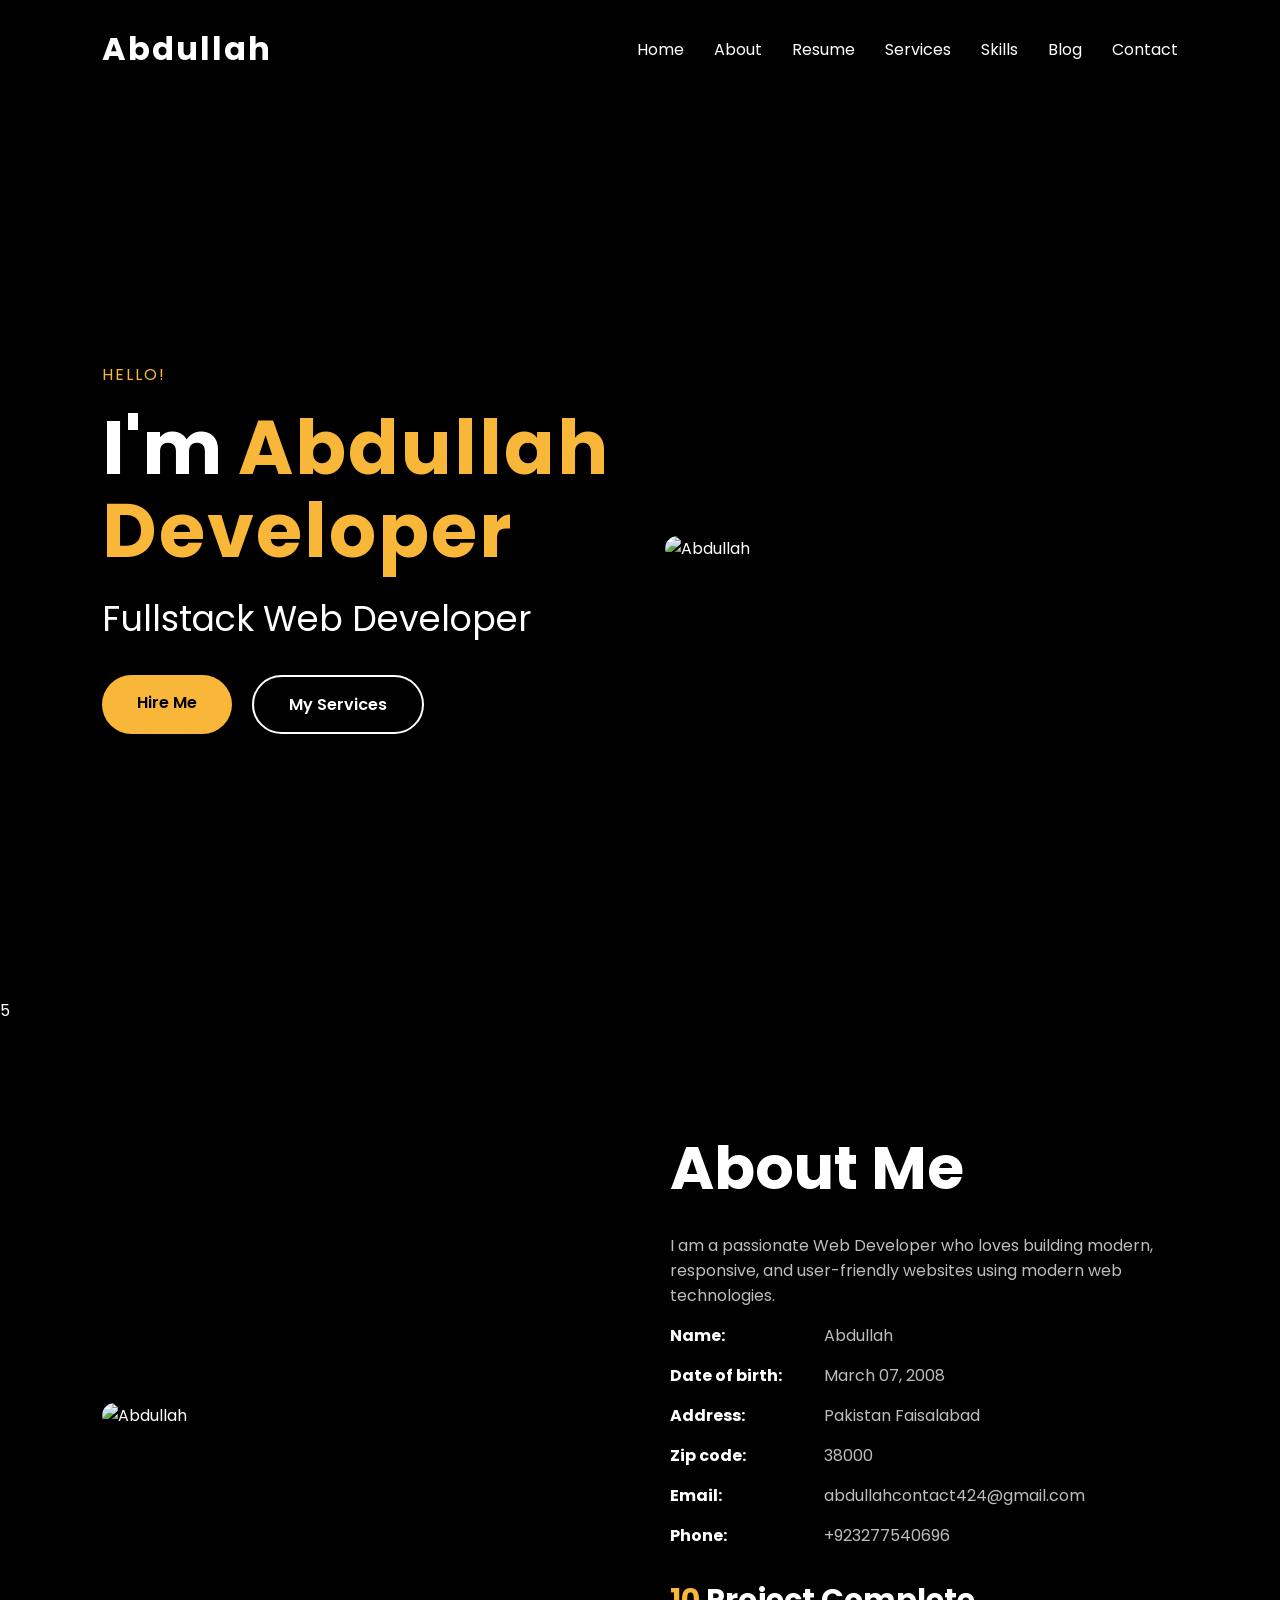
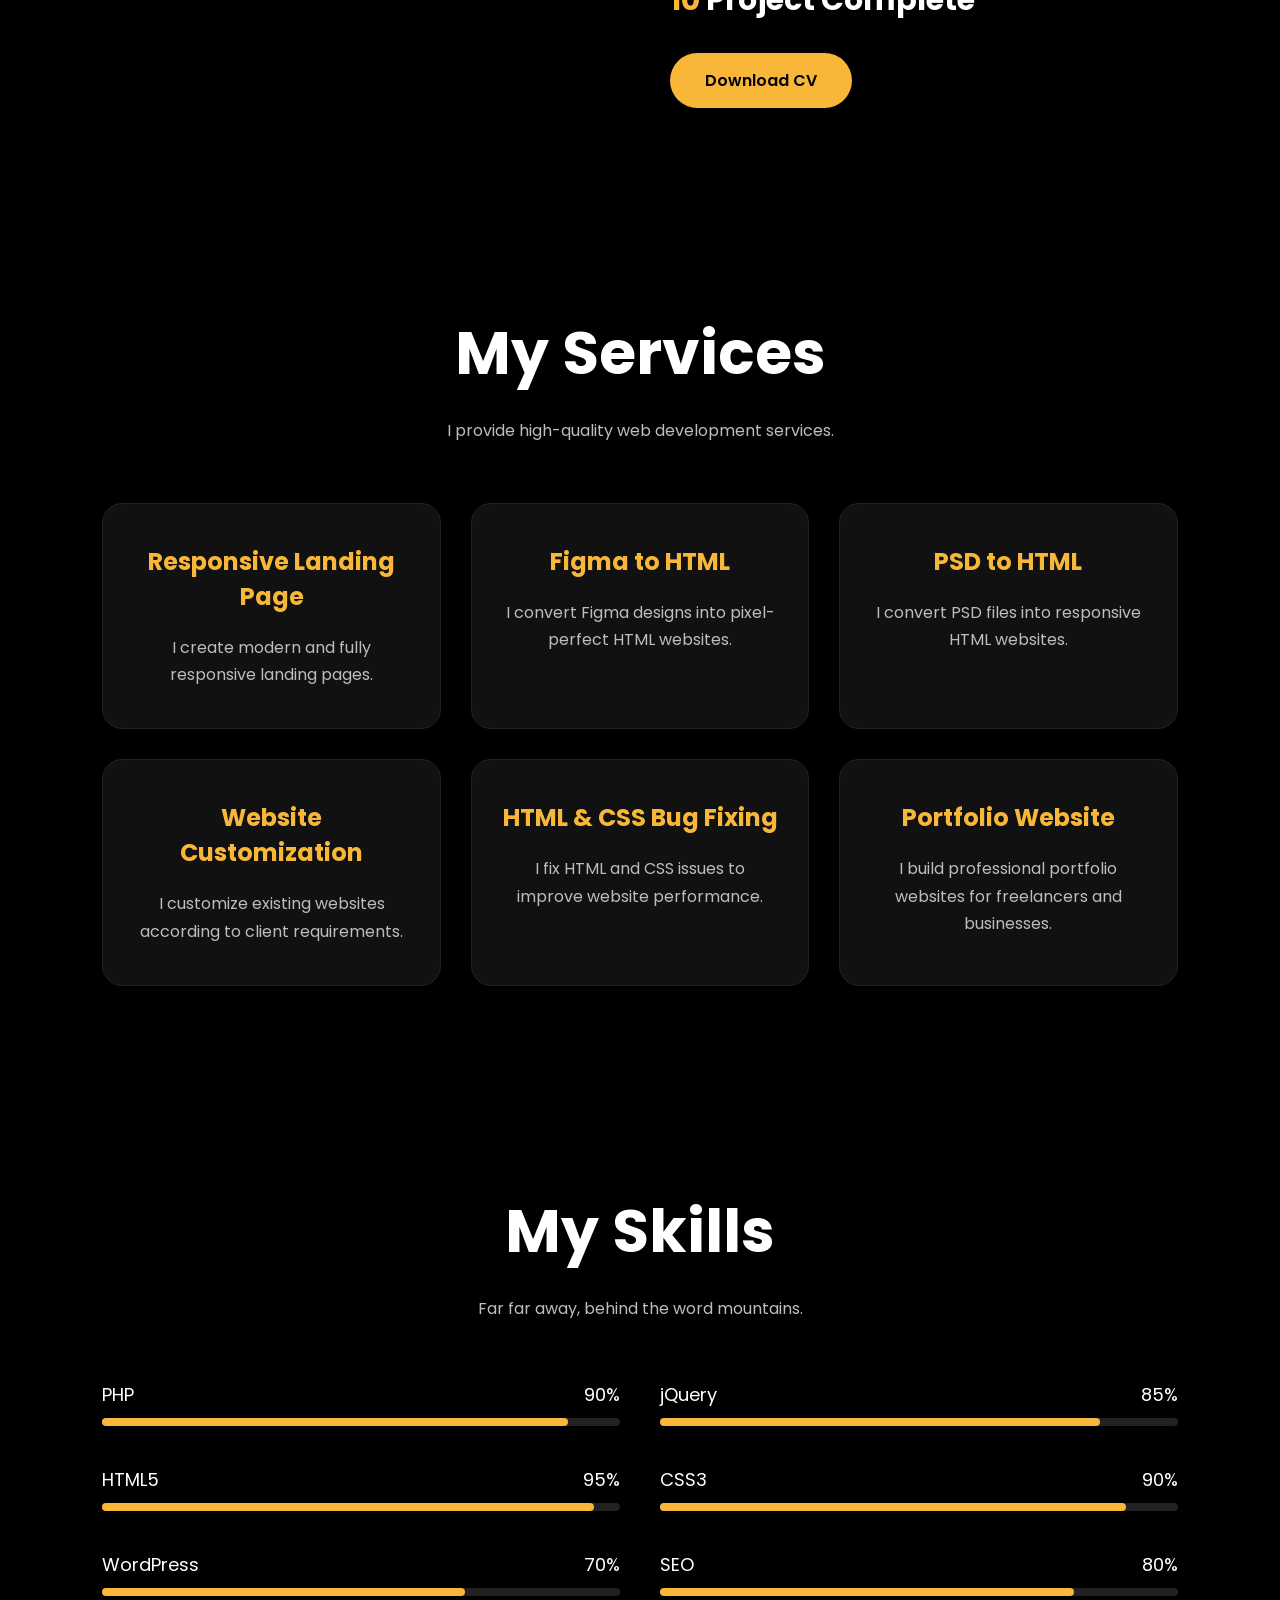
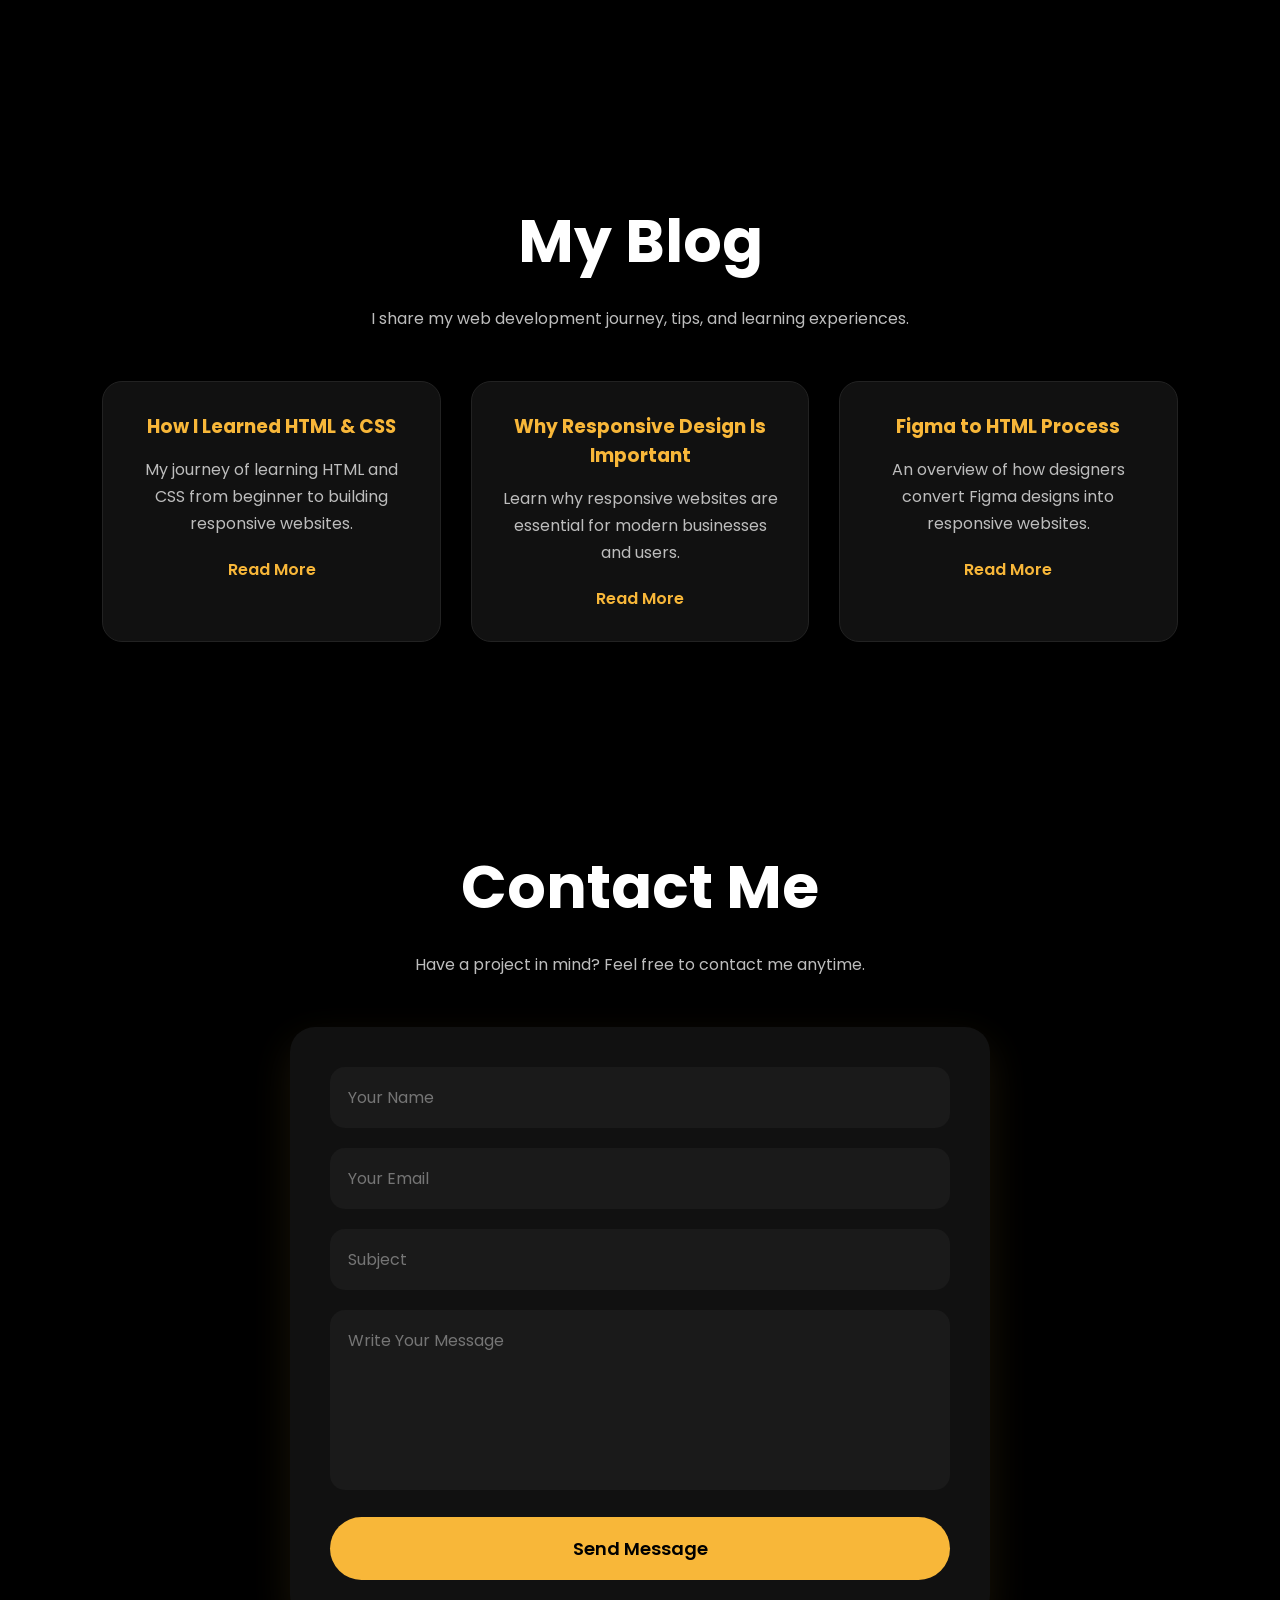
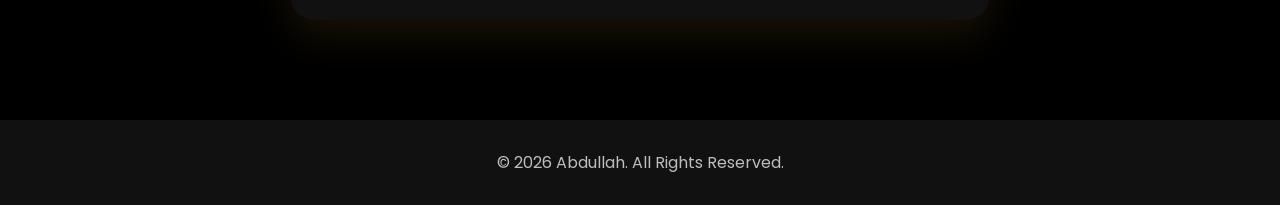
==== index.html @ 950769ba "Add files via upload" ====
<!DOCTYPE html>
<html lang="en">
<head>
    <style>*{
    margin: 0;
    padding: 0;
    box-sizing: border-box;
    font-family: 'Poppins', sans-serif;
}

body{
    background: #000;
    color: white;
}

/* Navbar */

header{
    width: 100%;
    padding: 25px 8%;
}

.navbar{
    display: flex;
    justify-content: space-between;
    align-items: center;
}

.logo{
    font-size: 32px;
    font-weight: 700;
    letter-spacing: 2px;
}

.nav-links{
    display: flex;
    list-style: none;
    gap: 30px;
}

.nav-links a{
    text-decoration: none;
    color: white;
    transition: .3s;
}

.nav-links a:hover{
    color: #f8b739;
}

/* Hero Section */

.hero{
    min-height: 100vh;
    display: flex;
    align-items: center;
    justify-content: space-between;
    padding: 0 8%;
    gap: 50px;
}

.hero-text{
    flex: 1;
}

.hero-text span{
    color: #f8b739;
    letter-spacing: 2px;
}

.hero-text h1{
    font-size: 75px;
    line-height: 1.1;
    margin: 20px 0;
}

.orange{
    color: #f8b739;
}

.hero-text h3{
    font-size: 35px;
    font-weight: 400;
    margin-bottom: 30px;
}

.buttons{
    display: flex;
    gap: 20px;
}

.btn{
    text-decoration: none;
    padding: 15px 35px;
    border-radius: 40px;
    background: #f8b739;
    color: black;
    font-weight: 600;
    transition: .3s;
}

.btn:hover{
    transform: translateY(-5px);
}

.btn-dark{
    background: transparent;
    border: 2px solid white;
    color: white;
}

.hero-image{
    flex: 1;
}

.hero-image img{
    width: 100%;
    max-width: 600px;
}

/* About Section */

.about{
    padding: 100px 8%;
    display: flex;
    align-items: center;
    gap: 60px;
}

.about-image{
    flex: 1;
}

.about-image img{
    width: 100%;
    max-width: 500px;
}

.about-content{
    flex: 1;
}

.about-content h2{
    font-size: 60px;
    margin-bottom: 20px;
}

.about-content p{
    color: #bdbdbd;
    margin-bottom: 15px;
}

.info p{
    margin: 15px 0;
}

.info strong{
    color: white;
    width: 150px;
    display: inline-block;
}

.about h4{
    margin: 30px 0;
    font-size: 30px;
}

.about h4 span{
    color: #f8b739;
}

.about .btn{
    display: inline-block;
}

/* Skills */

.skills{
    padding: 100px 8%;
}

.skills h2{
    text-align: center;
    font-size: 60px;
}

.skills p{
    text-align: center;
    color: #bdbdbd;
    margin: 20px auto 60px;
}

.skill-box{
    display: grid;
    grid-template-columns: repeat(2,1fr);
    gap: 40px;
}

.title{
    display: flex;
    justify-content: space-between;
    margin-bottom: 10px;
    font-size: 18px;
}

.bar{
    width: 100%;
    height: 8px;
    background: #222;
    border-radius: 20px;
}

.fill{
    height: 100%;
    background: #f8b739;
    border-radius: 20px;
}

/* Responsive */

@media(max-width:991px){

    .hero,
    .about{
        flex-direction: column;
        text-align: center;
    }

    .hero-text h1{
        font-size: 50px;
    }

    .hero-text h3{
        font-size: 25px;
    }

    .nav-links{
        display: none;
    }

    .skill-box{
        grid-template-columns: 1fr;
    }

    .buttons{
        justify-content: center;
    }
}</style>
    <meta charset="UTF-8">
    <meta name="viewport" content="width=device-width, initial-scale=1.0">
    <title>Personal Portfolio</title>

    <link rel="stylesheet" href="css/style.css">

    <link rel="preconnect" href="https://fonts.googleapis.com">
    <link href="https://fonts.googleapis.com/css2?family=Poppins:wght@300;400;500;600;700;800&display=swap" rel="stylesheet">
</head>
<body>

    <!-- NAVBAR -->

    <header>
        <nav class="navbar">

            <div class="logo">Abdullah</div>

            <ul class="nav-links">
               <li><a href="index.html">Home</a></li>
                <li><a href="#about">About</a></li>
                <li><a href="resume/Abdullah_Premium_Resume.docx" download>Resume</a></li>
                <li><a href="#services">Services</a></li>
                <li><a href="#skills">Skills</a></li>
                <li><a href="#blog">Blog</a></li>
                <li><a href="#contact">Contact</a></li>
            </ul>

        </nav>
    </header>


    <!-- HERO -->

    <section class="hero">

        <div class="hero-text">

            <span>HELLO!</span>

            <h1>
                I'm <span class="orange">Abdullah</span><br>
                <span class="orange">Developer</span>
            </h1>

            <h3>Fullstack Web Developer</h3>

            <div class="buttons">
    <a href="https://wa.me/923277540696?text=Hello%20Abdullah,%20I%20want%20to%20hire%20you%20for%20a%20web%20development%20project." class="btn" target="_blank">
        Hire Me
    </a>

    <a href="#services" class="btn btn-dark">
        My Services
    </a>
</div>

        </div>
<style>.hero-image img{
    width: 100%;
    max-width: 450px;
    height: auto;
    object-fit: cover;
    border-radius: 20px;
}</style>
        <div class="hero-image">
    <img src="WhatsApp Image 2026-06-24 at 10.14.20 PM.jpeg" alt="Abdullah">
</div>
    </section>



    <!-- ABOUT -->
5
    <section class="about" id="about">
<style>.hero-image img{
    width: 100%;
    max-width: 450px;
    height: auto;
    object-fit: cover;
    border-radius: 20px;
}</style>
       <div class="hero-image">
    <img src="WhatsApp Image 2026-06-24 at 10.14.20 PM.jpeg" alt="Abdullah">
</div>

        <div class="about-content">

            <h2>About Me</h2>

            <p>
               I am a passionate Web Developer who loves building modern, responsive, and user-friendly websites using modern web technologies.
            </p>

            <div class="info">
                <p><strong>Name:</strong> Abdullah</p>
                <p><strong>Date of birth:</strong> March 07, 2008</p>
                <p><strong>Address:</strong> Pakistan Faisalabad</p>
                <p><strong>Zip code:</strong> 38000</p>
                <p><strong>Email:</strong> abdullahcontact424@gmail.com</p>
                <p><strong>Phone:</strong> +923277540696</p>
            </div>

            <h4><span>10</span> Project Complete</h4>

            <a href="#" class="btn">Download CV</a>

        </div>

    </section>

<!-- SERVICES SECTION -->

<section class="services" id="services">

    <h2>My Services</h2>

    <p>I provide high-quality web development services.</p>

    <div class="service-box">

        <div class="service-card">
            <h3>Responsive Landing Page</h3>
            <p>I create modern and fully responsive landing pages.</p>
        </div>

        <div class="service-card">
            <h3>Figma to HTML</h3>
            <p>I convert Figma designs into pixel-perfect HTML websites.</p>
        </div>

        <div class="service-card">
            <h3>PSD to HTML</h3>
            <p>I convert PSD files into responsive HTML websites.</p>
        </div>

        <div class="service-card">
            <h3>Website Customization</h3>
            <p>I customize existing websites according to client requirements.</p>
        </div>

        <div class="service-card">
            <h3>HTML & CSS Bug Fixing</h3>
            <p>I fix HTML and CSS issues to improve website performance.</p>
        </div>

        <div class="service-card">
            <h3>Portfolio Website</h3>
            <p>I build professional portfolio websites for freelancers and businesses.</p>
        </div>

    </div>
<style>/* SERVICES */

.services{
    padding:100px 8%;
    text-align:center;
}

.services h2{
    font-size:60px;
    margin-bottom:20px;
}

.services p{
    color:#bdbdbd;
    margin-bottom:60px;
}

.service-box{
    display:grid;
    grid-template-columns:repeat(auto-fit, minmax(300px,1fr));
    gap:30px;
}

.service-card{
    background:#111;
    padding:40px 30px;
    border-radius:20px;
    transition:.3s;
    border:1px solid #222;
}

.service-card:hover{
    transform:translateY(-10px);
    border-color:#f8b739;
    box-shadow:0 15px 35px rgba(248,183,57,.15);
}

.service-card h3{
    color:#f8b739;
    margin-bottom:20px;
    font-size:24px;
}

.service-card p{
    color:#bdbdbd;
    line-height:1.7;
    margin-bottom:0;
}</style>
</section>

    <!-- SKILLS -->

    <section class="skills" id="skills">

        <h2>My Skills</h2>

        <p>
            Far far away, behind the word mountains.
        </p>

        <div class="skill-box">

            <div class="skill">
                <div class="title">
                    <span>PHP</span>
                    <span>90%</span>
                </div>

                <div class="bar">
                    <div class="fill" style="width:90%"></div>
                </div>
            </div>


            <div class="skill">
                <div class="title">
                    <span>jQuery</span>
                    <span>85%</span>
                </div>

                <div class="bar">
                    <div class="fill" style="width:85%"></div>
                </div>
            </div>


            <div class="skill">
                <div class="title">
                    <span>HTML5</span>
                    <span>95%</span>
                </div>

                <div class="bar">
                    <div class="fill" style="width:95%"></div>
                </div>
            </div>


            <div class="skill">
                <div class="title">
                    <span>CSS3</span>
                    <span>90%</span>
                </div>

                <div class="bar">
                    <div class="fill" style="width:90%"></div>
                </div>
            </div>


            <div class="skill">
                <div class="title">
                    <span>WordPress</span>
                    <span>70%</span>
                </div>

                <div class="bar">
                    <div class="fill" style="width:70%"></div>
                </div>
            </div>


            <div class="skill">
                <div class="title">
                    <span>SEO</span>
                    <span>80%</span>
                </div>

                <div class="bar">
                    <div class="fill" style="width:80%"></div>
                </div>
            </div>

        </div>

    </section>

    <!-- BLOG SECTION -->

<section class="blog" id="blog">
<style>/* BLOG SECTION */

.blog{
    padding:100px 8%;
    text-align:center;
}

.blog h2{
    font-size:60px;
    margin-bottom:20px;
}

.blog p{
    color:#bdbdbd;
    margin-bottom:50px;
}

.blog-box{
    display:grid;
    grid-template-columns:repeat(auto-fit,minmax(300px,1fr));
    gap:30px;
}

.blog-card{
    background:#111;
    padding:30px;
    border-radius:20px;
    transition:.3s;
    border:1px solid #222;
}

.blog-card:hover{
    transform:translateY(-10px);
    border-color:#f8b739;
}

.blog-card h3{
    color:#f8b739;
    margin-bottom:15px;
}

.blog-card p{
    line-height:1.7;
    margin-bottom:20px;
}

.blog-card a{
    text-decoration:none;
    color:#f8b739;
    font-weight:600;
}</style>
    <h2>My Blog</h2>

    <p>I share my web development journey, tips, and learning experiences.</p>

    <div class="blog-box">

        <div class="blog-card">
            <h3>How I Learned HTML & CSS</h3>
            <p>My journey of learning HTML and CSS from beginner to building responsive websites.</p>
            <a href="blog1.html">Read More</a>
        </div>

        <div class="blog-card">
            <h3>Why Responsive Design Is Important</h3>
            <p>Learn why responsive websites are essential for modern businesses and users.</p>
            <a href="blog2.html">Read More</a>
        </div>

        <div class="blog-card">
            <h3>Figma to HTML Process</h3>
            <p>An overview of how designers convert Figma designs into responsive websites.</p>
            <a href="blog3.html">Read More</a>
        </div>

    </div>

</section>
    <!-- CONTACT SECTION -->

<section class="contact" id="contact">

    <h2>Contact Me</h2>

    <p class="contact-text">
        Have a project in mind? Feel free to contact me anytime.
    </p>

    <form class="contact-form">

        <input type="text" placeholder="Your Name" required>

        <input type="email" placeholder="Your Email" required>

        <input type="text" placeholder="Subject">

        <textarea placeholder="Write Your Message"></textarea>

        <button type="submit">Send Message</button>

    </form>

</section>
<style>/* CONTACT SECTION */

.contact{
    padding:100px 8%;
    text-align:center;
}

.contact h2{
    font-size:60px;
    margin-bottom:20px;
}

.contact-text{
    color:#bdbdbd;
    max-width:600px;
    margin:0 auto 50px;
}

.contact-form{
    max-width:700px;
    margin:auto;
    background:#111;
    padding:40px;
    border-radius:25px;
    box-shadow:0 15px 40px rgba(248,183,57,.1);
}

.contact-form input,
.contact-form textarea{
    width:100%;
    padding:18px;
    margin-bottom:20px;
    border:none;
    border-radius:15px;
    background:#1a1a1a;
    color:#fff;
    font-size:16px;
    outline:none;
    transition:.3s;
}

.contact-form input:focus,
.contact-form textarea:focus{
    border:2px solid #f8b739;
    box-shadow:0 0 15px rgba(248,183,57,.3);
}

.contact-form textarea{
    height:180px;
    resize:none;
}

.contact-form button{
    width:100%;
    padding:18px;
    border:none;
    border-radius:50px;
    background:#f8b739;
    color:#000;
    font-size:18px;
    font-weight:600;
    cursor:pointer;
    transition:.3s;
}

.contact-form button:hover{
    transform:translateY(-5px);
    box-shadow:0 15px 30px rgba(248,183,57,.3);
}

/* MOBILE RESPONSIVE */

@media(max-width:768px){

    .contact h2{
        font-size:42px;
    }

    .contact-form{
        padding:25px;
    }
}</style>
<footer class="footer">
    <style>.footer{
    text-align:center;
    padding:30px;
    background:#111;
    color:#bdbdbd;
}</style>
    <p>© 2026 Abdullah. All Rights Reserved.</p>
</footer>
</body> 
</html>
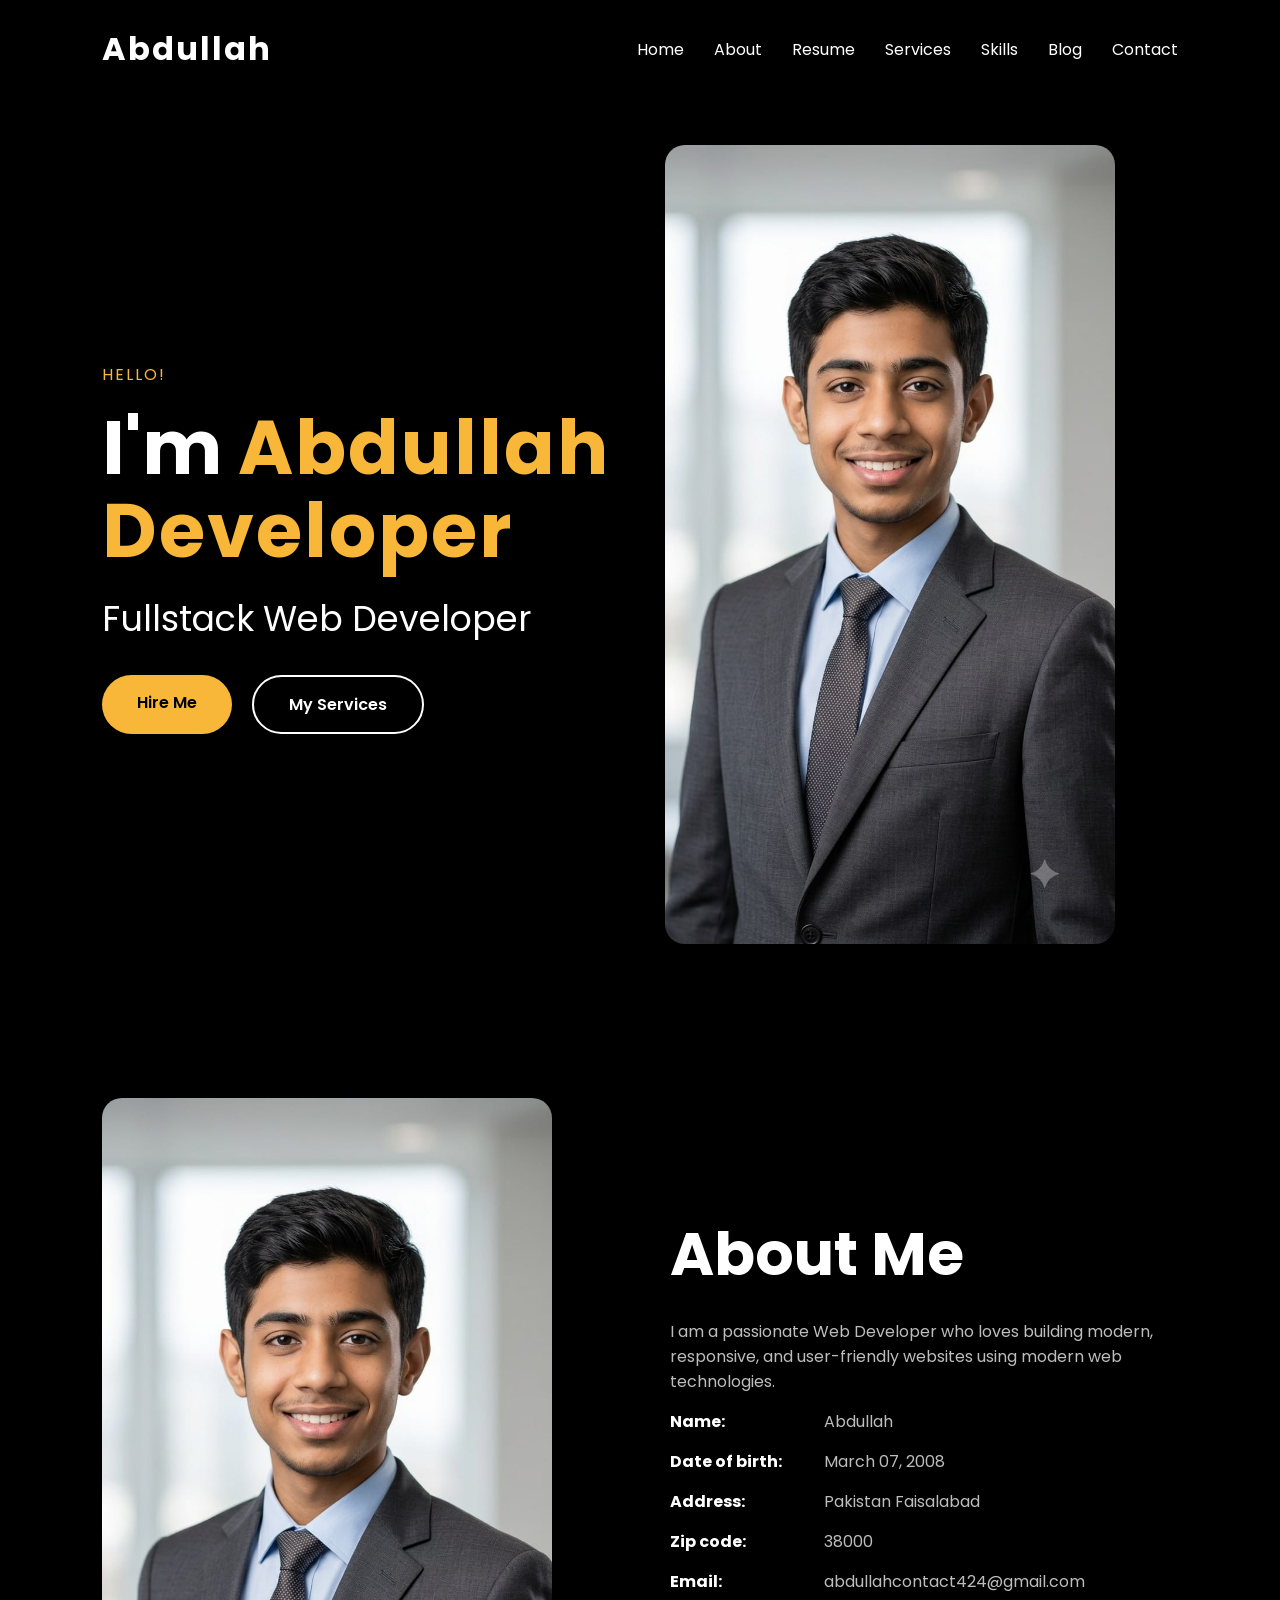
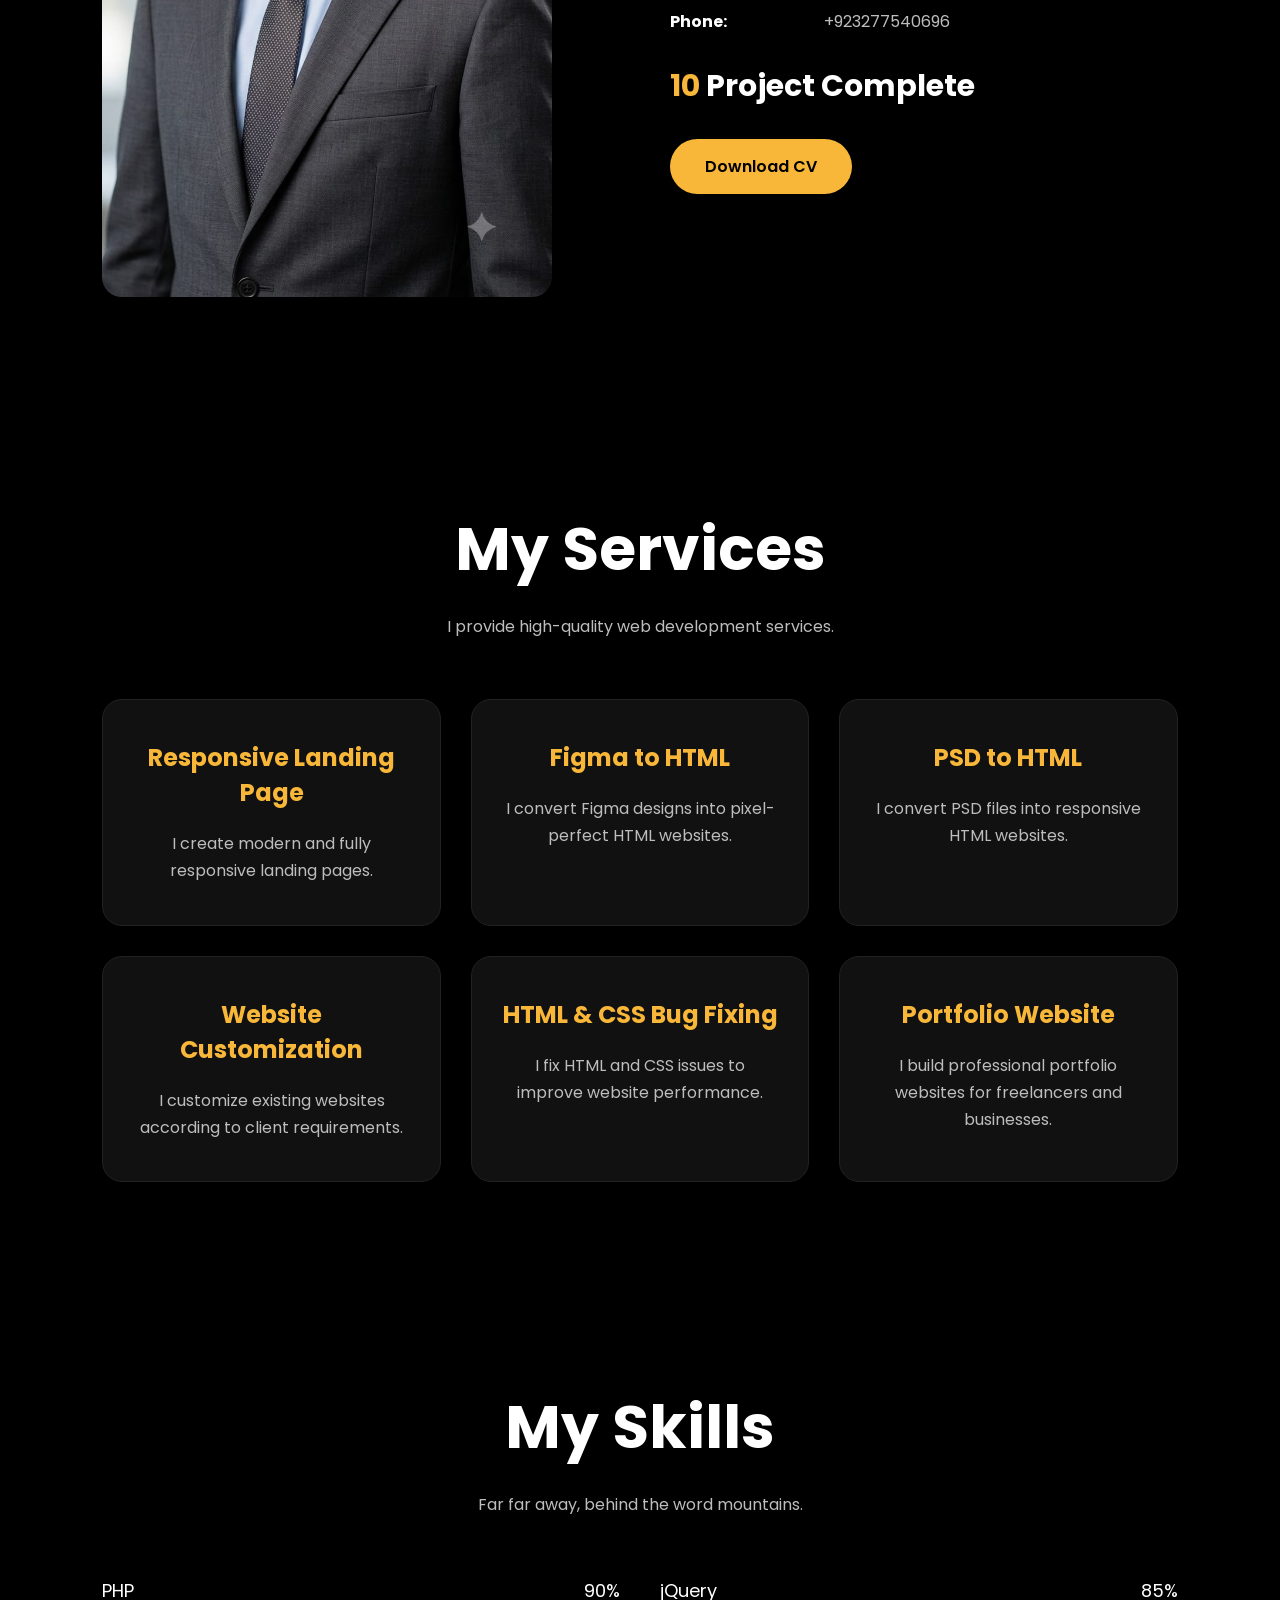
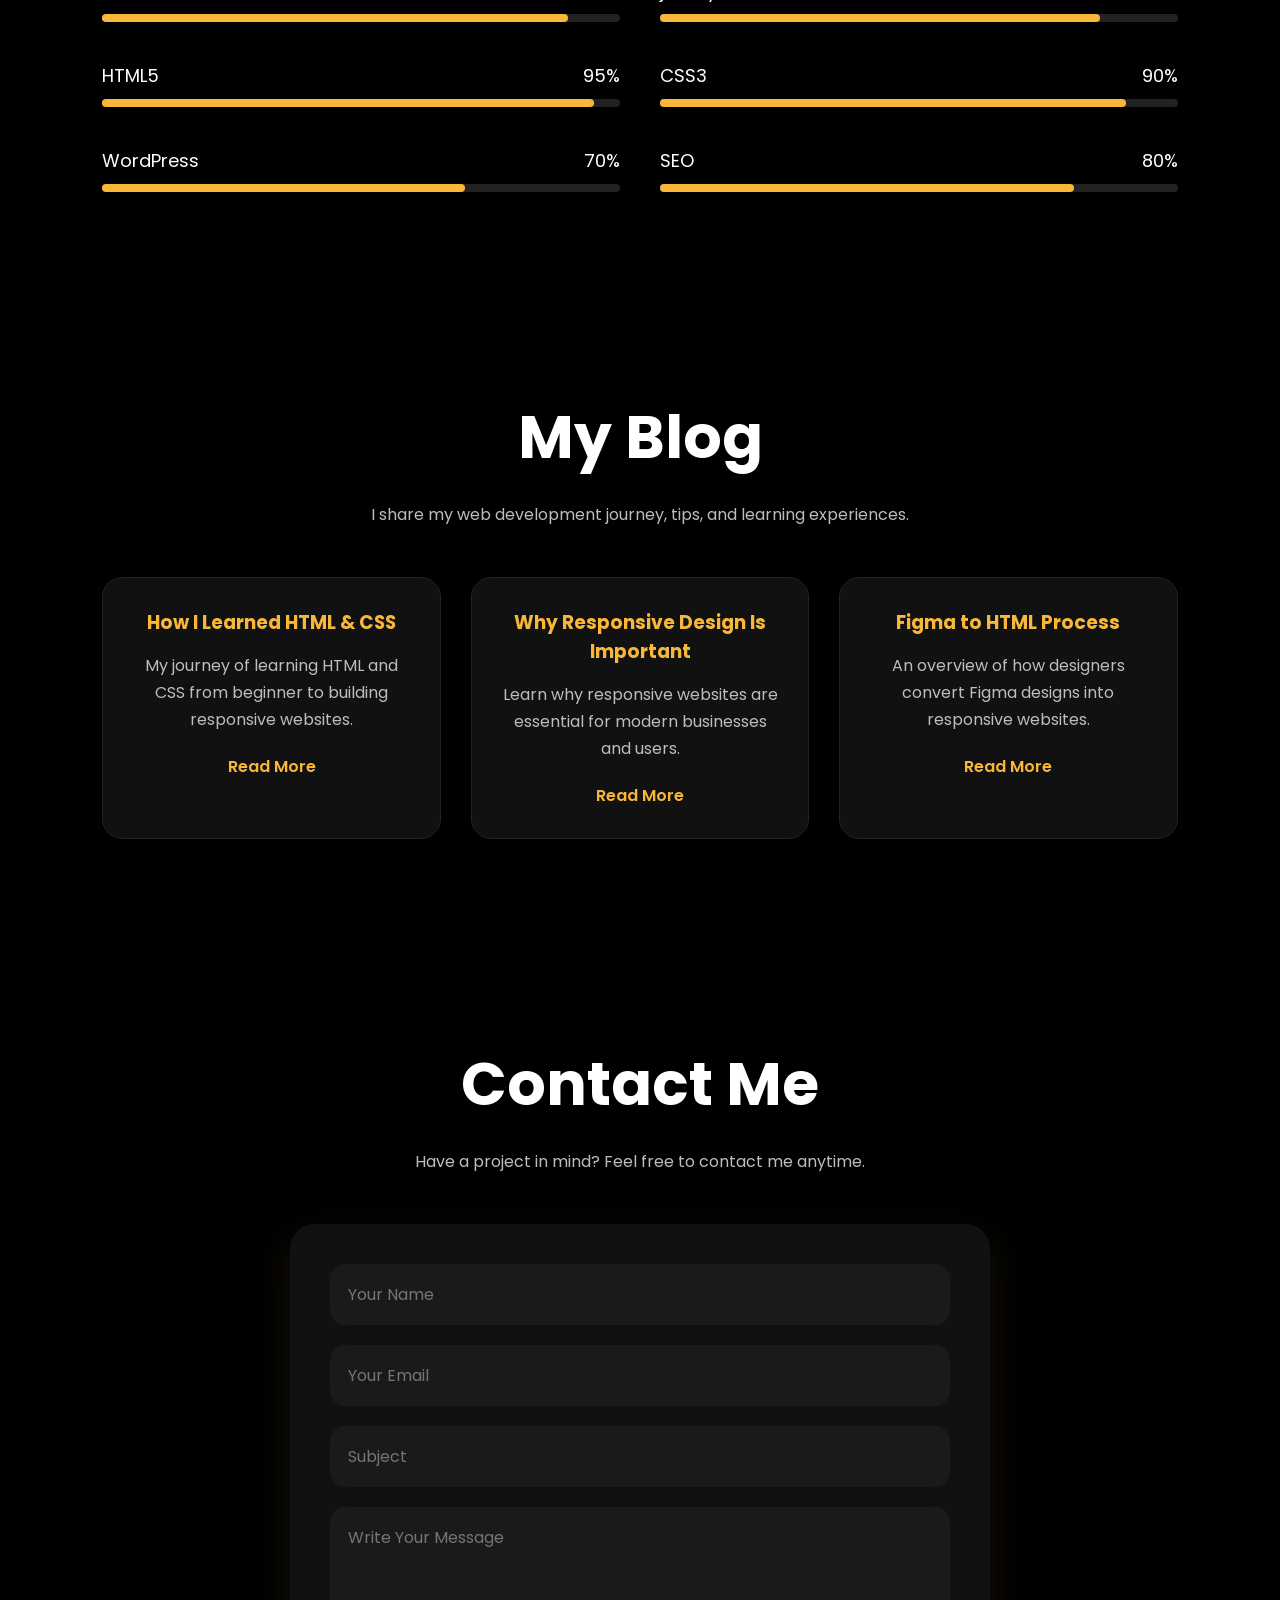
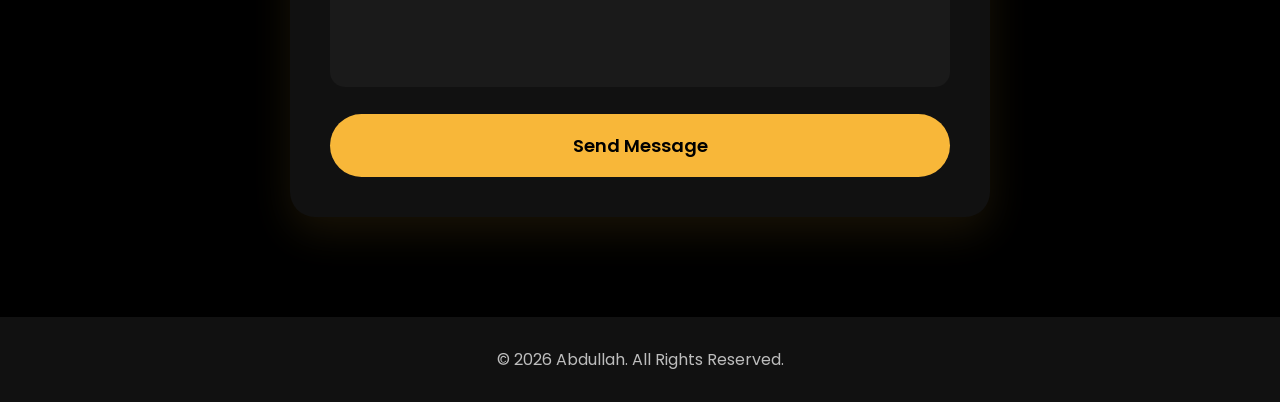
==== commit f30b10eb: "Add files via upload" ====
--- a/index.html
+++ b/index.html
@@ -319,7 +319,6 @@
 
 
     <!-- ABOUT -->
-5
     <section class="about" id="about">
 <style>.hero-image img{
     width: 100%;
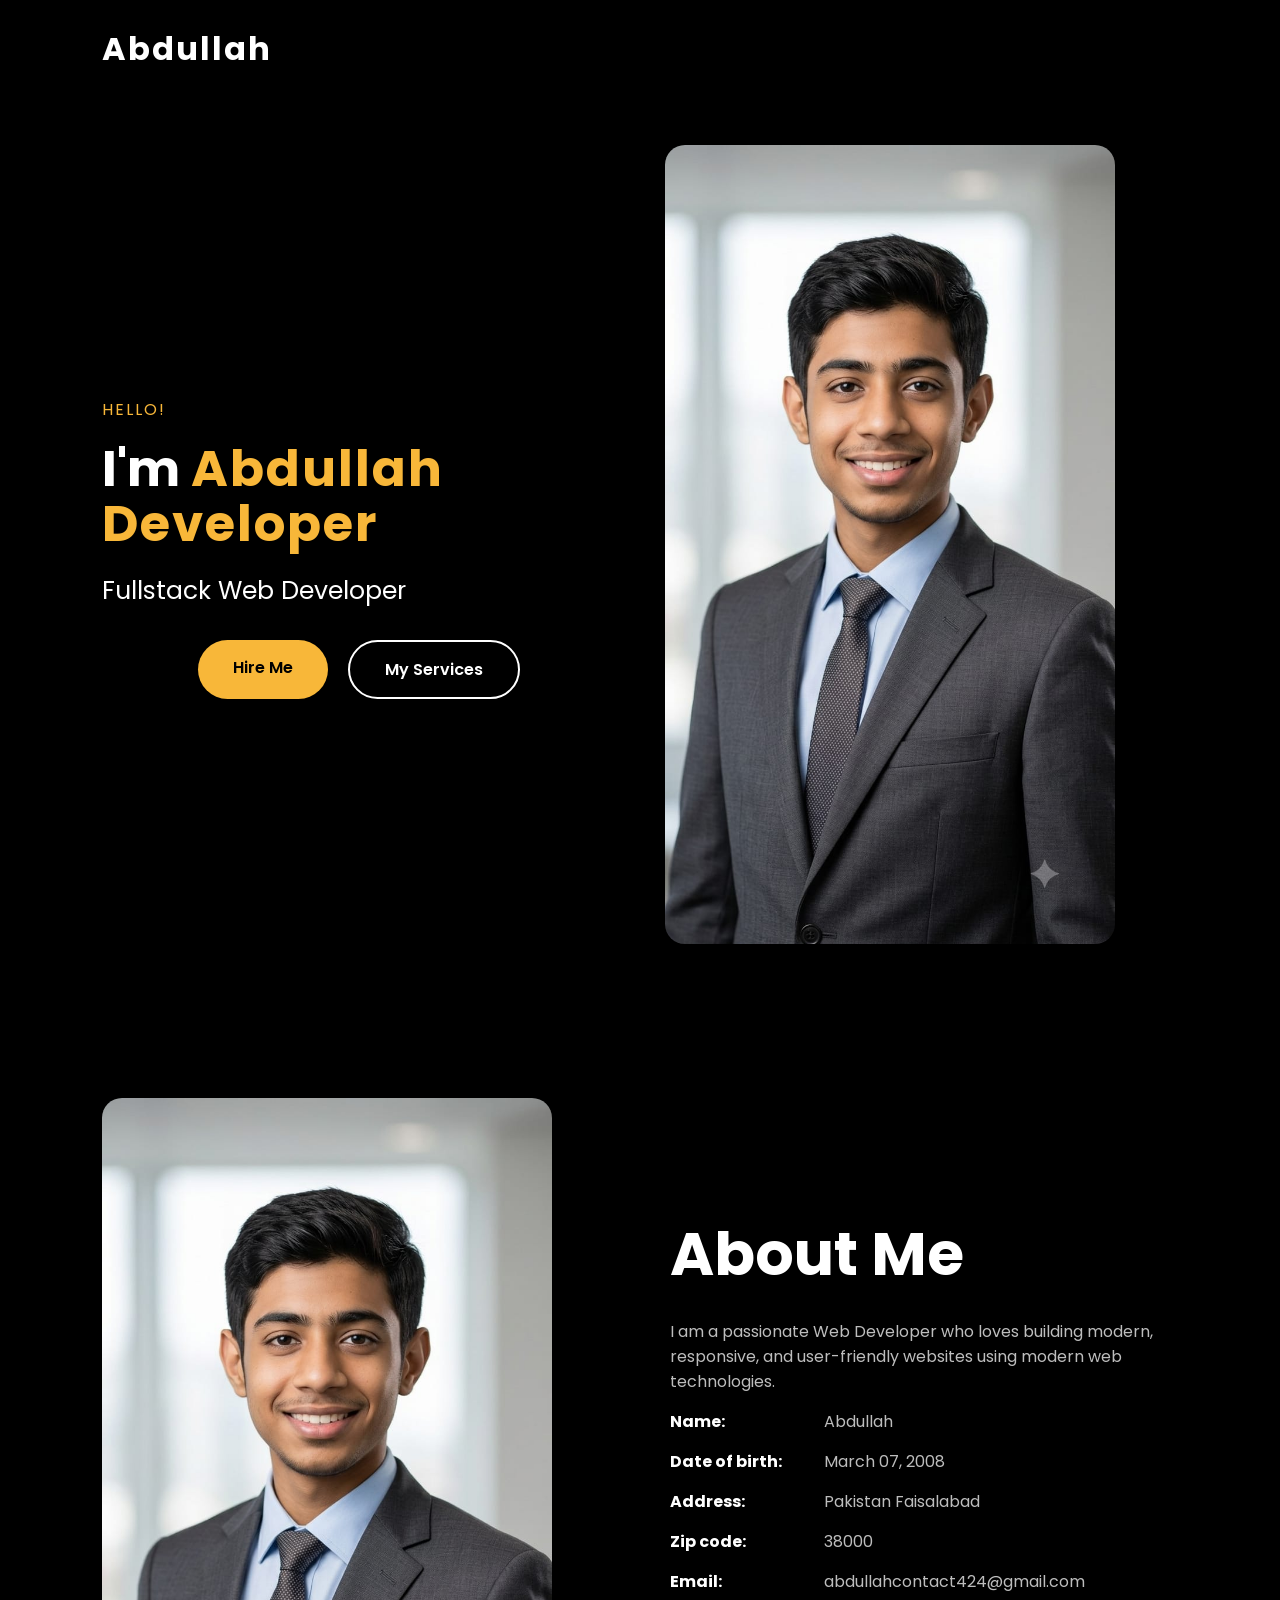
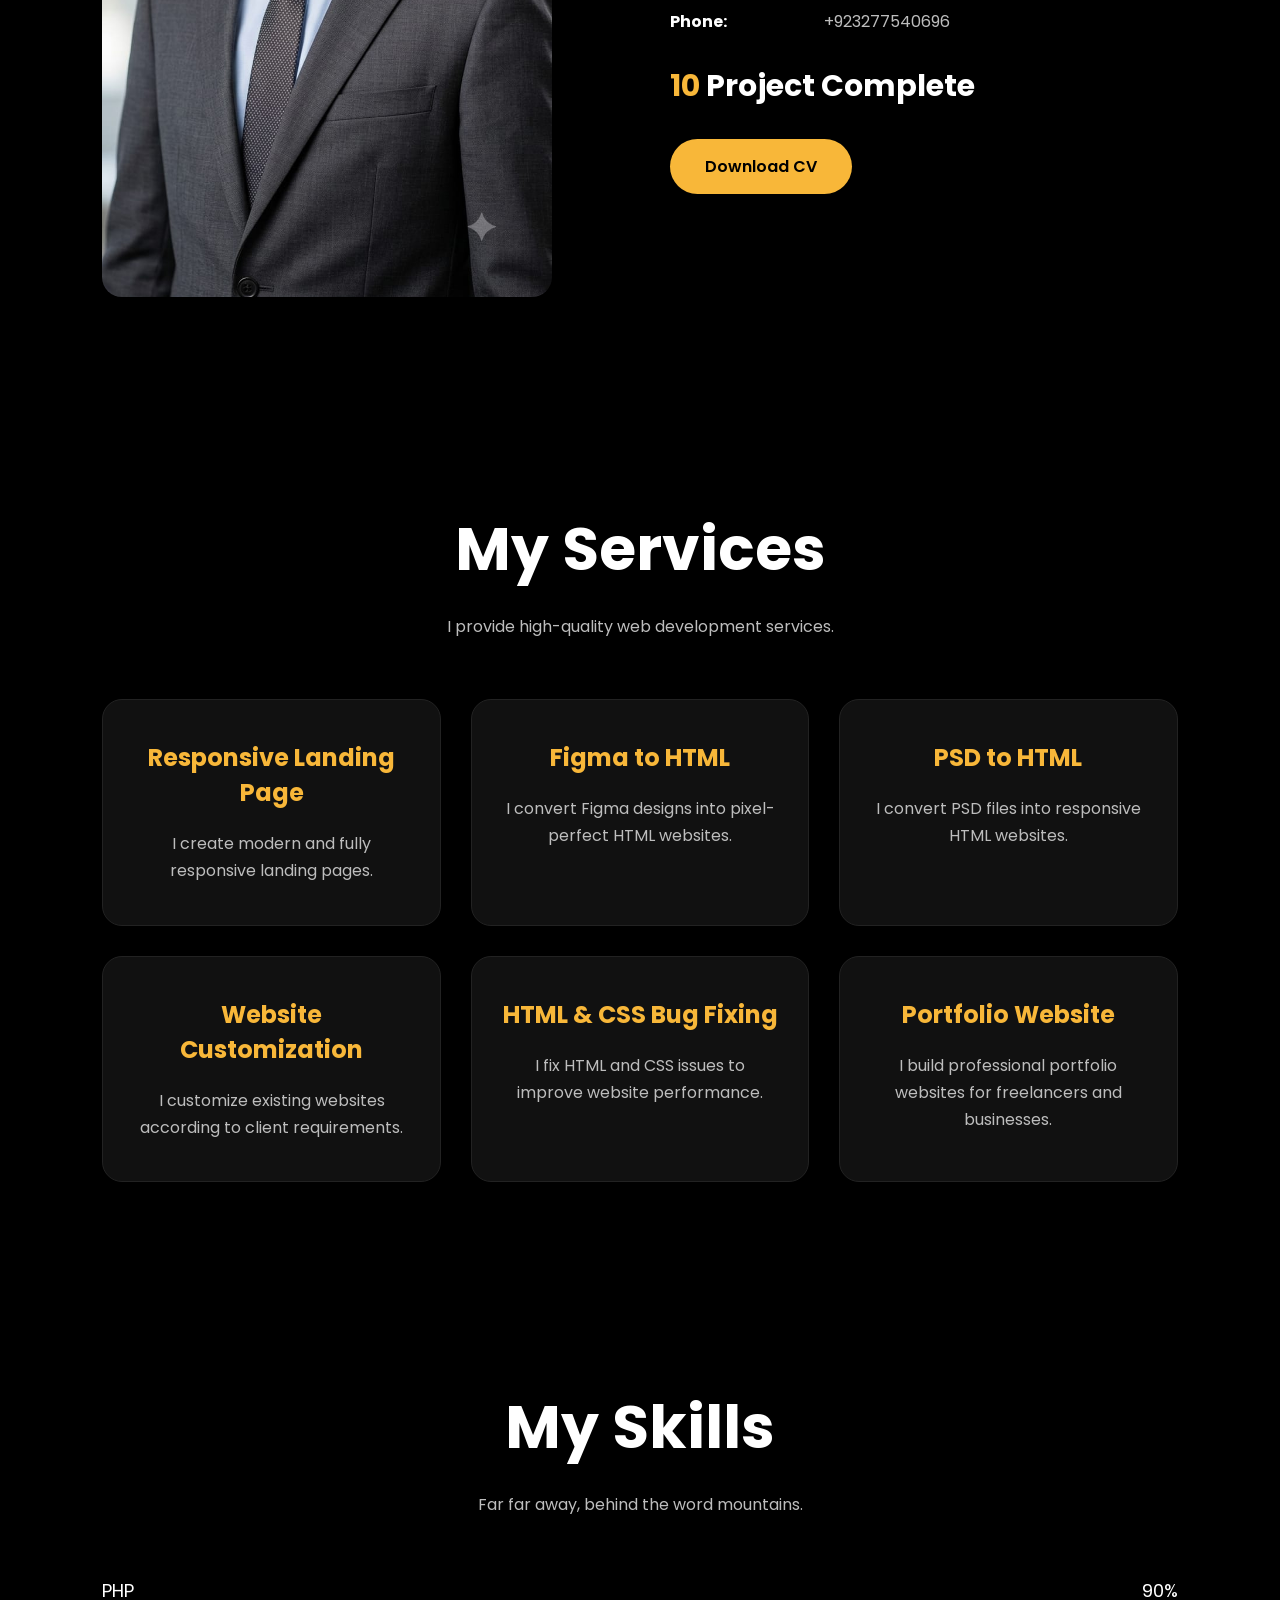
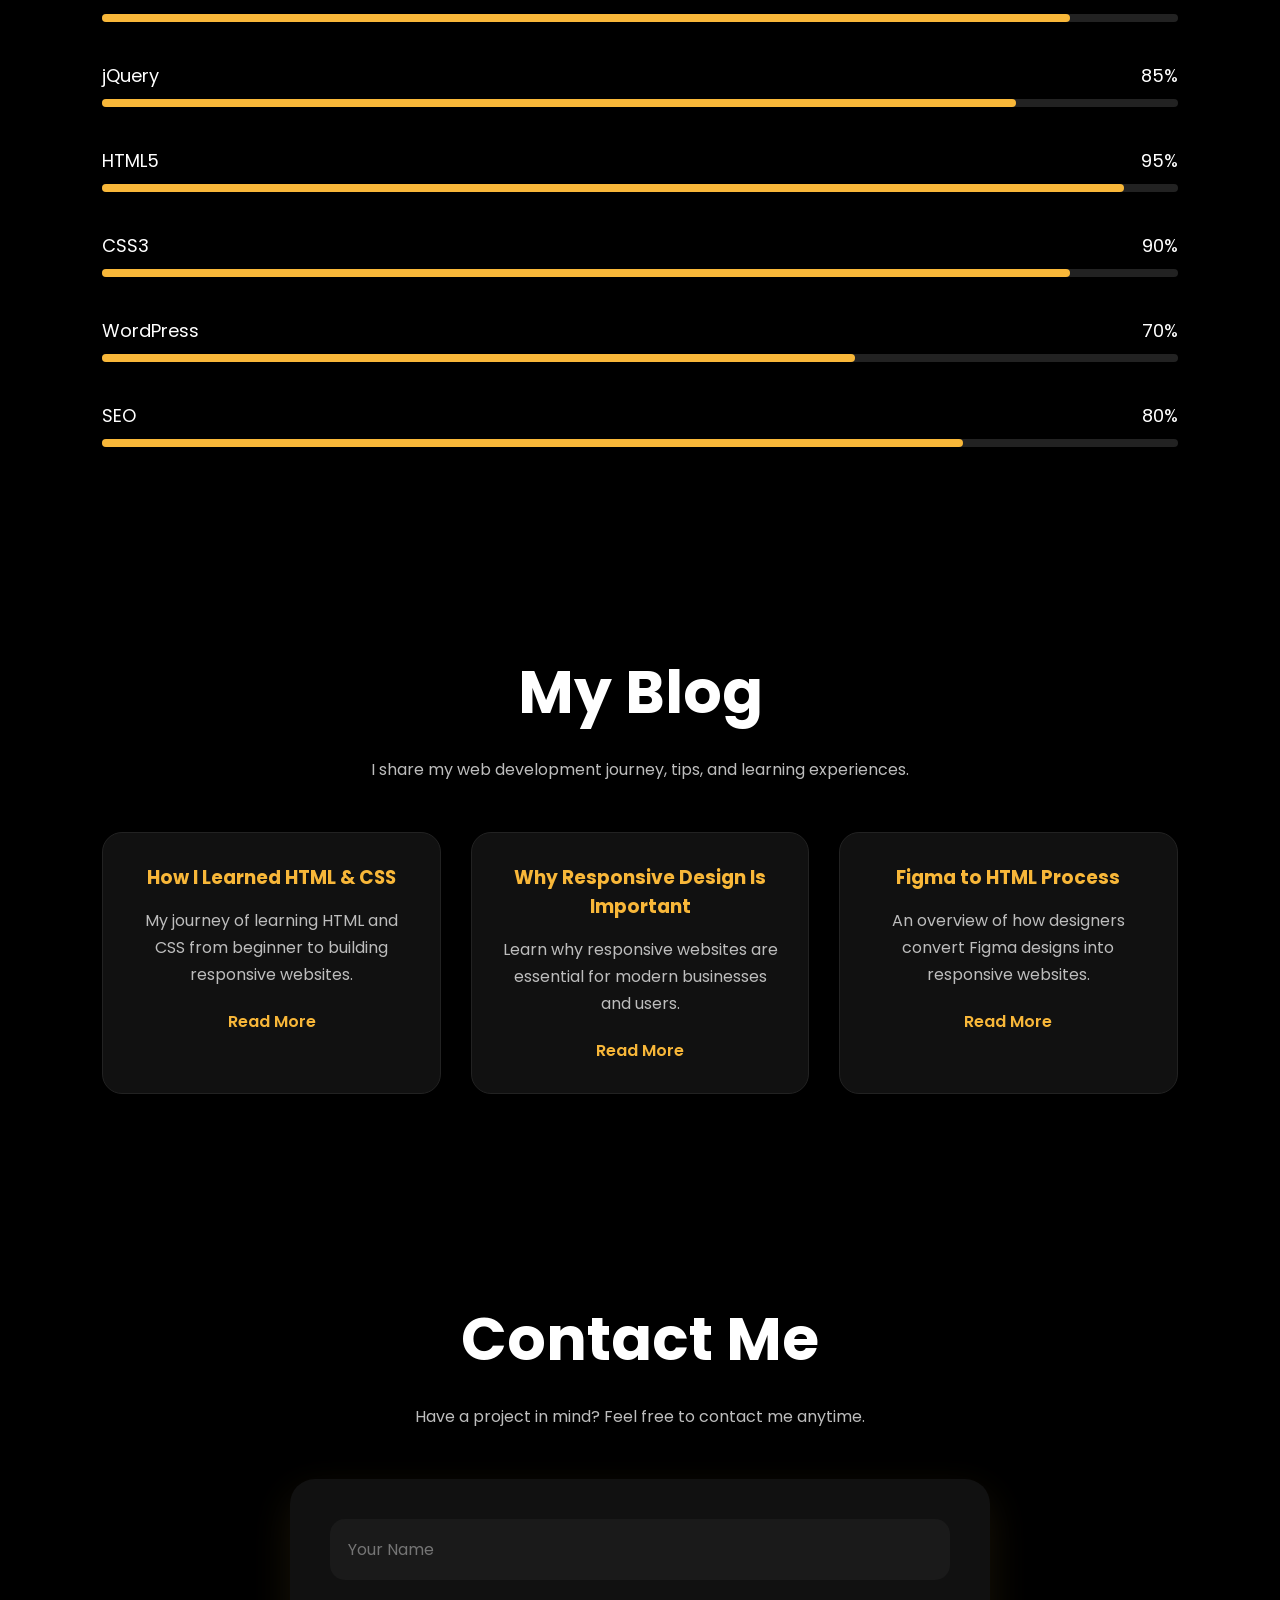
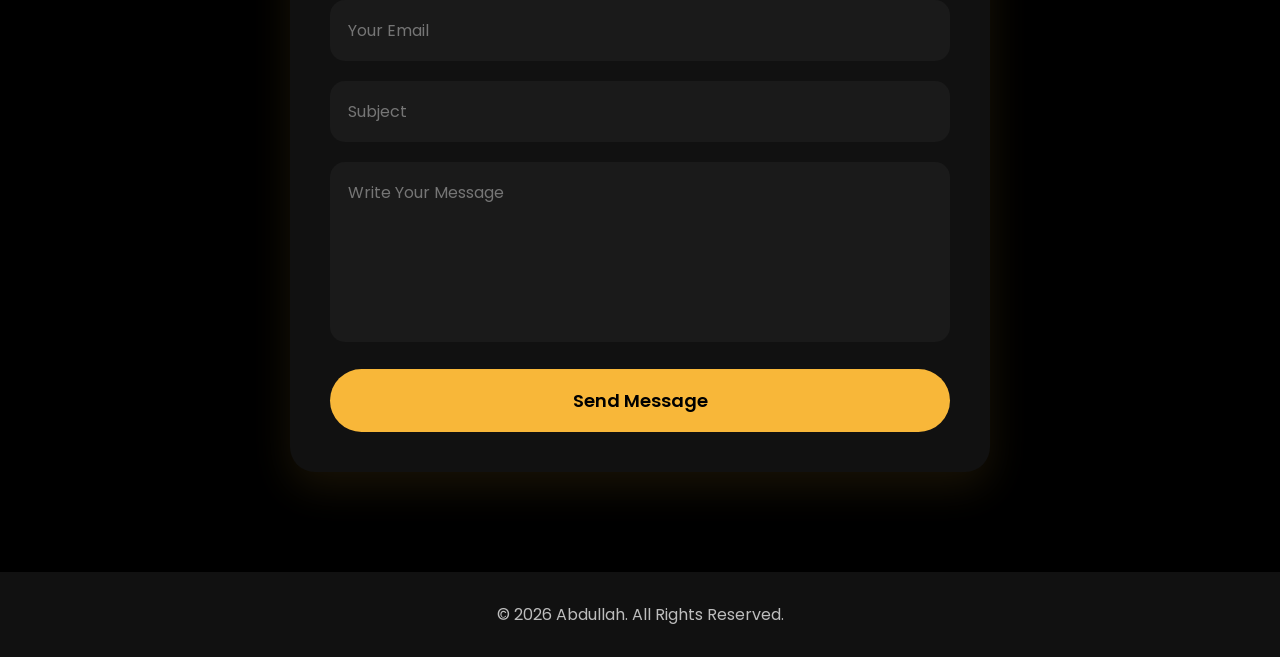
==== commit 91254b90: "Add files via upload" ====
--- a/index.html
+++ b/index.html
@@ -225,6 +225,36 @@
         flex-direction: column;
         text-align: center;
     }
+
+    .hero{
+        gap: 30px;
+        padding: 50px 8%;
+    }
+
+    .hero-image img{
+        max-width: 300px;
+    }
+
+    .hero-text h1{
+        font-size: 45px;
+    }
+
+    .hero-text h3{
+        font-size: 24px;
+    }
+
+    .nav-links{
+        display: none;
+    }
+
+    .skill-box{
+        grid-template-columns: 1fr;
+    }
+
+    .buttons{
+        justify-content: center;
+    }
+}
 
     .hero-text h1{
         font-size: 50px;
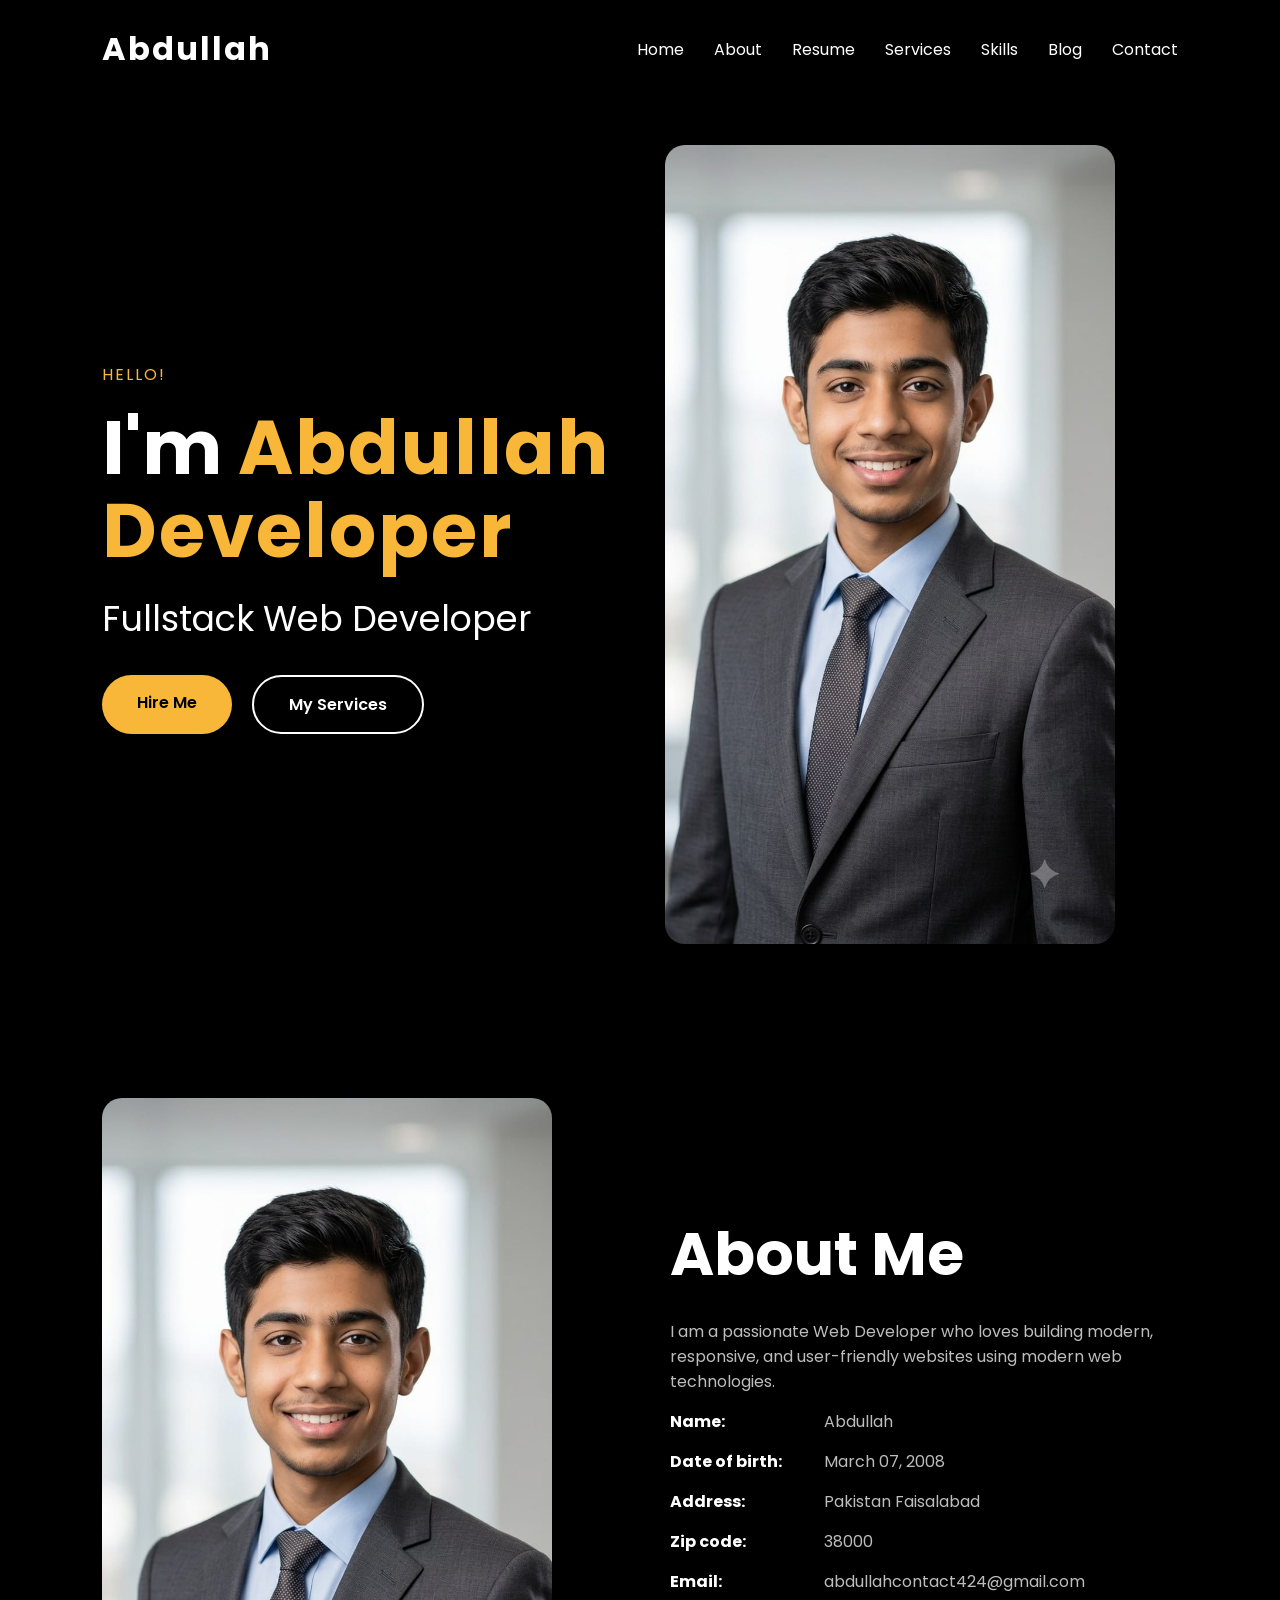
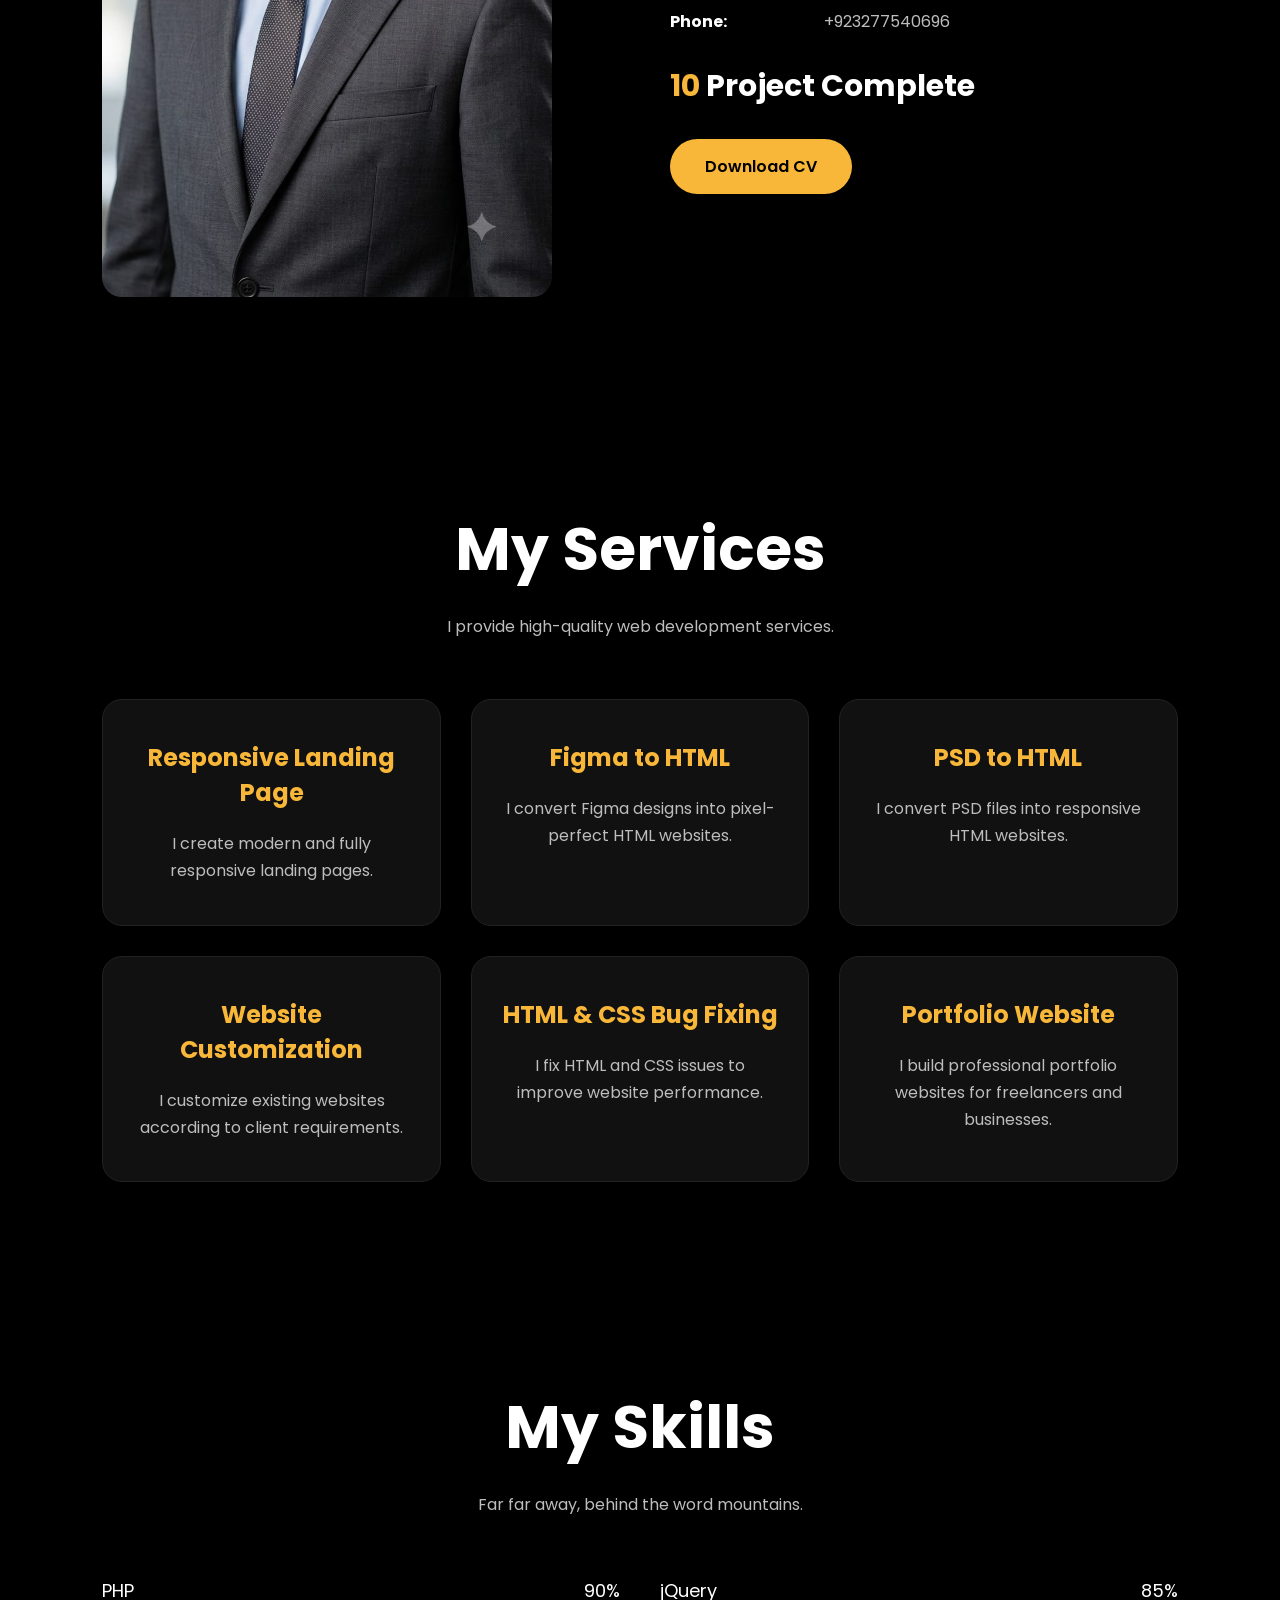
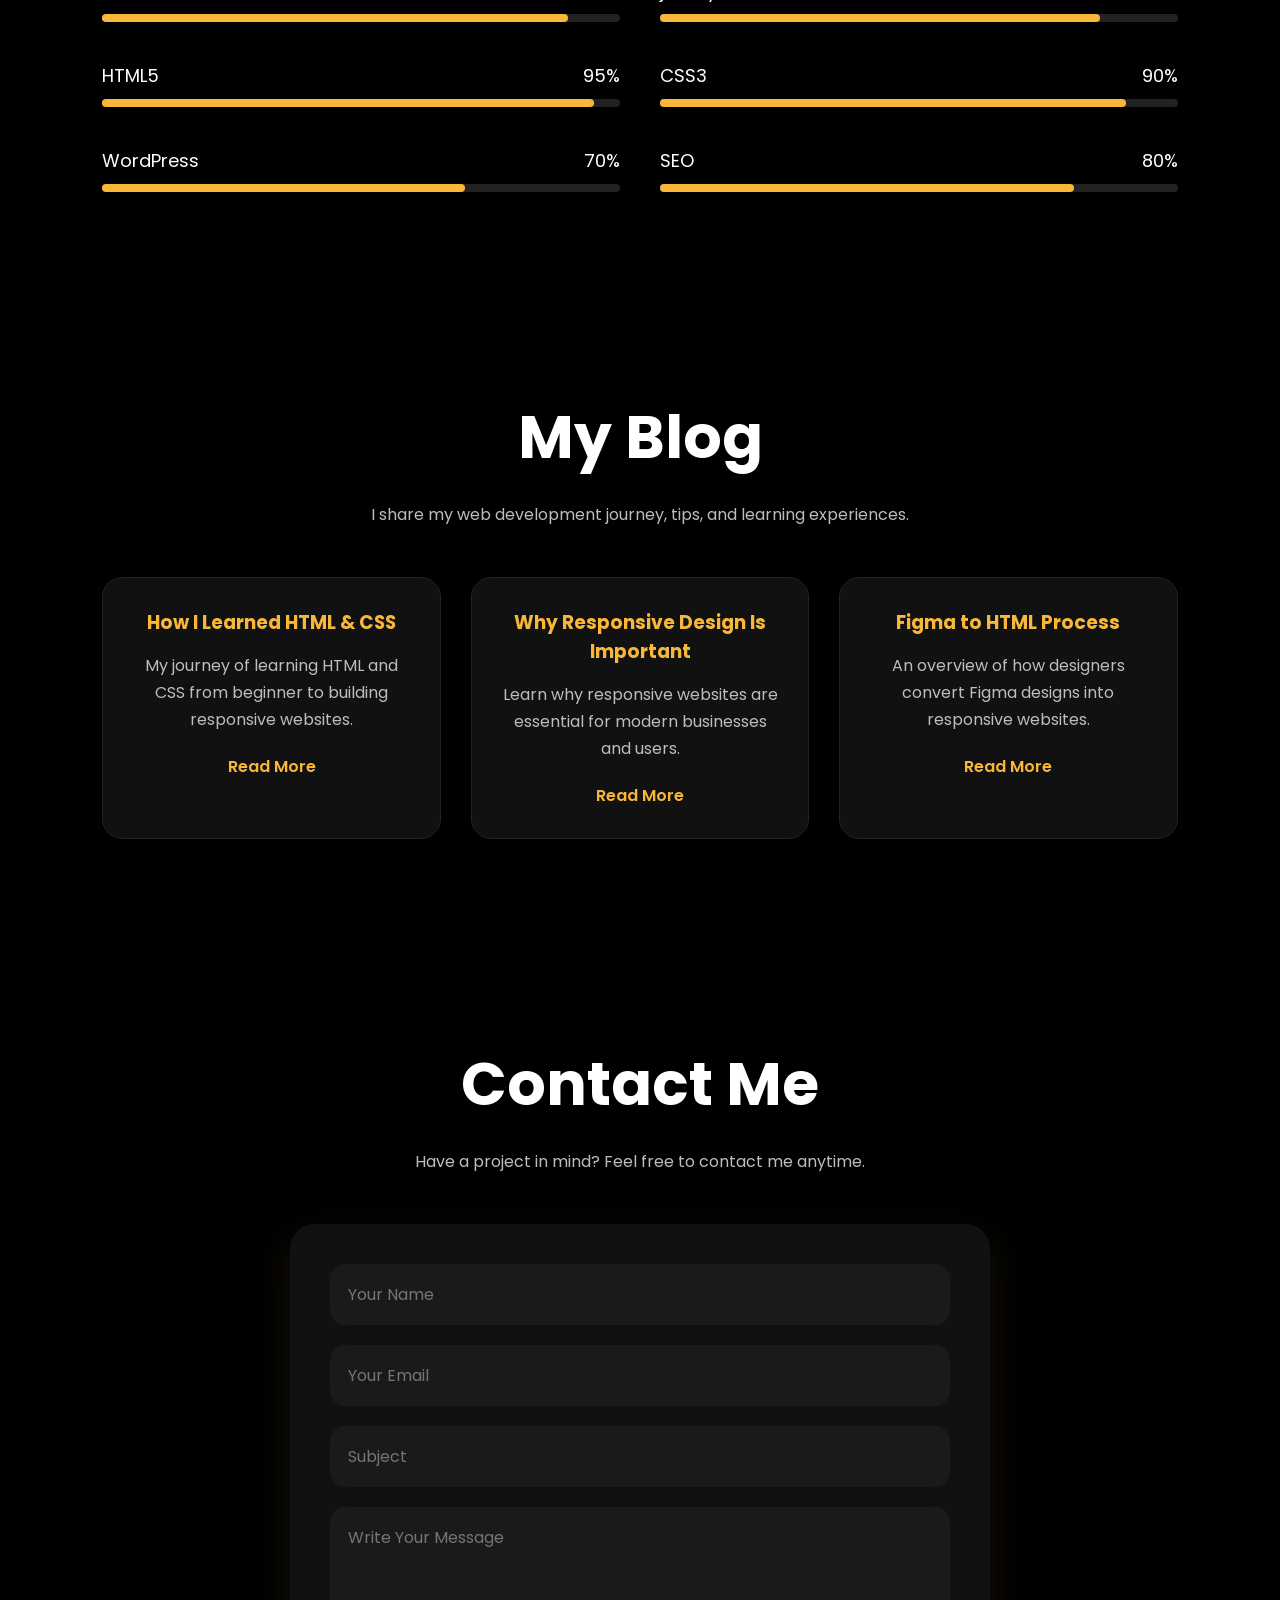
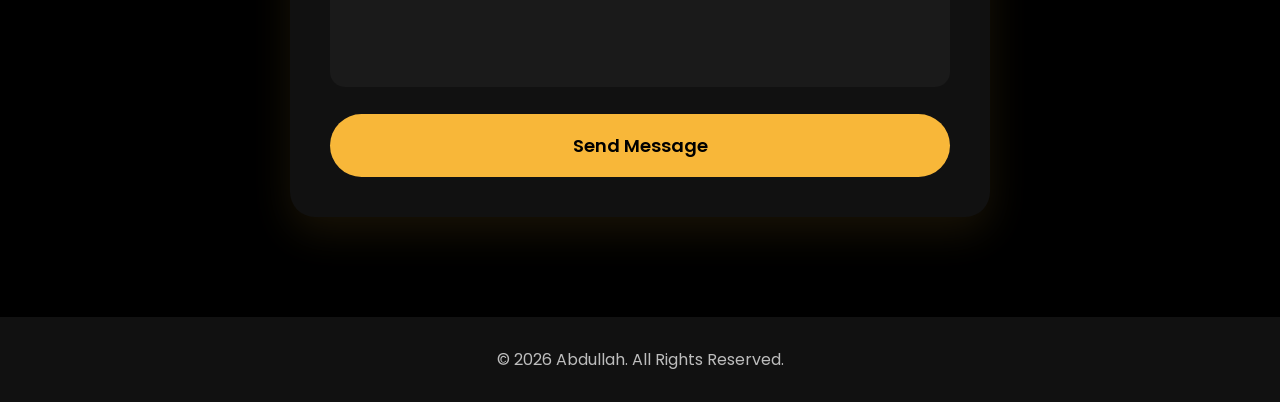
==== commit 09eab110: "Add files via upload" ====
--- a/index.html
+++ b/index.html
@@ -226,21 +226,12 @@
         text-align: center;
     }
 
-    .hero{
-        gap: 30px;
-        padding: 50px 8%;
-    }
-
-    .hero-image img{
-        max-width: 300px;
-    }
-
     .hero-text h1{
-        font-size: 45px;
+        font-size: 50px;
     }
 
     .hero-text h3{
-        font-size: 24px;
+        font-size: 25px;
     }
 
     .nav-links{
@@ -254,27 +245,20 @@
     .buttons{
         justify-content: center;
     }
-}
-
-    .hero-text h1{
-        font-size: 50px;
-    }
-
-    .hero-text h3{
-        font-size: 25px;
-    }
-
-    .nav-links{
-        display: none;
-    }
-
-    .skill-box{
-        grid-template-columns: 1fr;
-    }
-
-    .buttons{
-        justify-content: center;
-    }
+
+    .hero{
+        gap: 20px;
+        padding-top: 40px;
+    }
+
+    .hero-image{
+        margin-top: -80px;
+    }
+
+    .hero-image img{
+        max-width: 320px;
+    }
+}
 }</style>
     <meta charset="UTF-8">
     <meta name="viewport" content="width=device-width, initial-scale=1.0">
